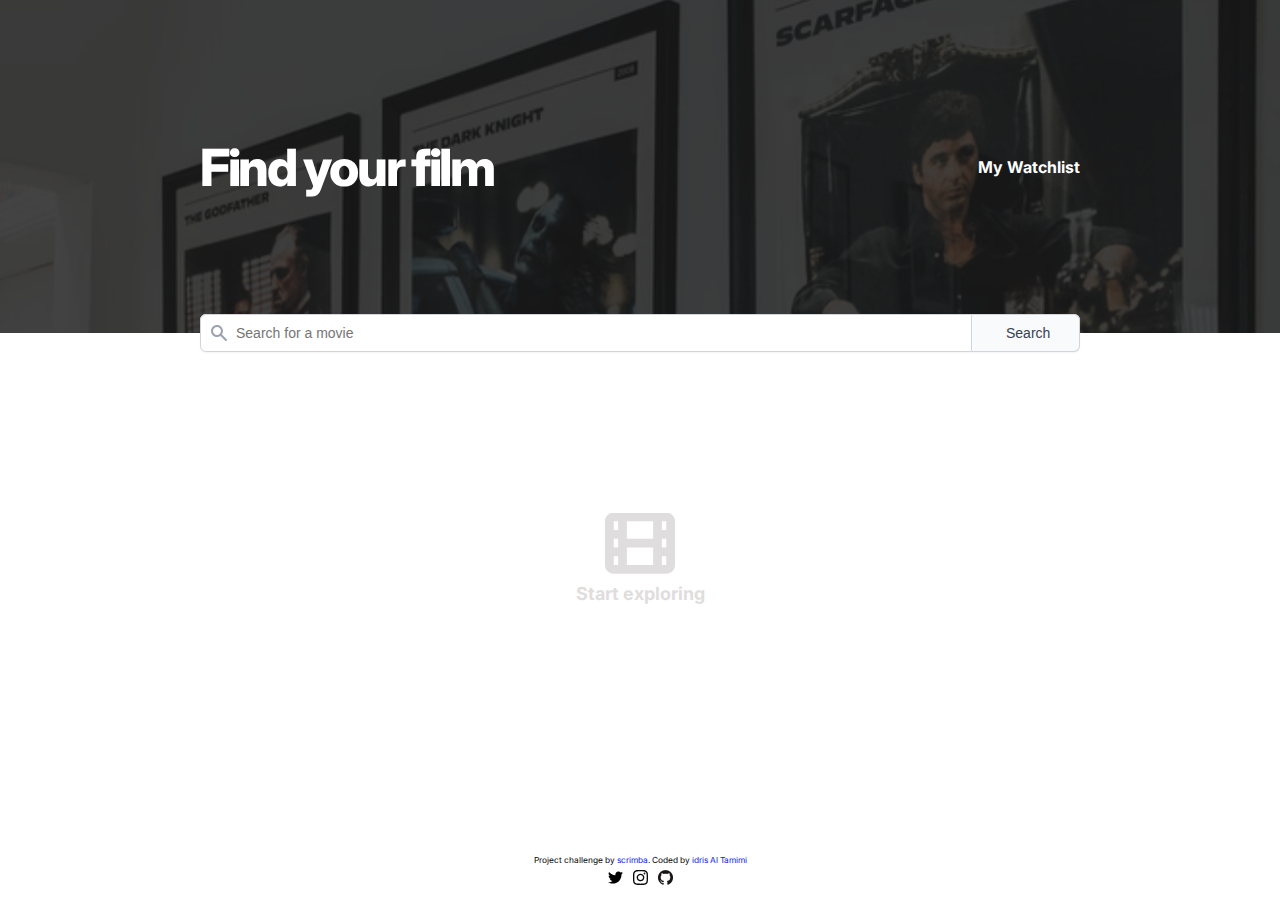
==== index.html @ 2736aeb2 "Add files via upload" ====
<!DOCTYPE html>
<html lang="en">

<head>
   <meta charset="UTF-8">
   <meta http-equiv="X-UA-Compatible" content="IE=edge">
   <meta name="viewport" content="width=device-width, initial-scale=1.0">
   <!-- <meta http-equiv="Content-Security-Policy" content="upgrade-insecure-requests"> -->
   <link href="https://fonts.googleapis.com/css2?family=Inter:wght@400;500;700;800&display=swap" rel="stylesheet">
   <script type="module" src="script.js" defer></script>
   <title>Find your movie</title>
   <link rel="stylesheet" href="style.css">
</head>

<body>
   <header>
      <div class="navbar">
         <h1 class="title">Find your film</h1>
         <a href="./watchlist.html" class="page-link">My Watchlist</a>
      </div>
      <div class="input-form">
         <button class="search-btn">Search</button>
         <input type="search" placeholder="Search for a movie" class="search-input" />
      </div>
   </header>
   <main>
      <div class="explore">
         <img src="./img/iconfilm.svg" alt="film icon" class="explore-icon">
         <h3 class="explore-title">Start exploring</h3>
      </div>
      <div class="explore-no-result">
         <h3 class="explore-title">Unable to find what you’re looking for. Please try another search.</h3>
      </div>

      <div class="cards-container"></div>

      <template class="cards-template">
         <section>
            <div class="poster-container">
               <img src="" class="movie-poster">
            </div>
            <div class="movie-info-container">
               <div class="movie-title-container">
                  <h3 class="movie-title"></h3>
                  <div class="rating-container">
                     <img src="./img/iconstar.svg">
                     <span class="movie-rating"></span>
                  </div>
               </div>
               <div class="movie-stats-container">
                  <span class="movie-runtime"></span>
                  <span class="movie-genre"></span>
                  <div class="watchlist-btn-container">
                     <img src="" class="movie-watchlist-btn">
                     <span>Watchlist</span>
                  </div>
               </div>
               <div>
                  <span class="movie-plot"></span><span class="movie-readmore-btn">Readmore</span>
                  <span class="movie-showless-btn">Show less</span>
               </div>
            </div>
         </section>
      </template>
      <div class="clipboard"></div>
   </main>
   <footer class="footer">
      <div class="about">
         <small>Project challenge by <a target="_blank" href="https://scrimba.com">scrimba</a>. Coded by <a
               target="_blank" href="https://github.com/idrisaltamimi/movies-watchlist.git">idris Al Tamimi</a></small>
      </div>
      <div class="mylinks">
         <a target="_blank" class="twitter" href="https://twitter.com/idris_altamimi">twitter</a>
         <a target="_blank" class="instagram" href="https://www.instagram.com/idris.altamimi/">instagram</a>
         <a target="_blank" class="github" href="https://github.com/idrisaltamimi">github</a>
      </div>
   </footer>
</body>

</html>
---- style.css ----
* {
   box-sizing: border-box;
   margin: 0;
   padding: 0;
}

html {
   height: 100%;
}

body {
   margin: 0;
   padding: 0;
   font-family: 'Inter', sans-serif;

   min-height: 100%;

   display: flex;
   flex-direction: column;
}

footer {
   margin-top: auto;
   padding: 15px;
}

/*================
      header
=================*/
.navbar {
   position: relative;
   padding: 85px 44px;
   color: #fff;
   display: flex;
   justify-content: space-between;
   align-items: center;
   background: linear-gradient(rgba(0, 0, 0, 0.9), rgba(0, 0, 0, 0.9)), url(./img/background.svg);
   background-blend-mode: color-dodge;
   background-position: top center;
   background-size: cover;
}

.title {
   font-weight: 800;
   font-size: 2.6rem;
   line-height: 24px;
   letter-spacing: -0.045em;
}

.page-link {
   text-decoration: none;
   color: inherit;
   font-weight: 700;
   font-size: 0.875rem;
   line-height: 20px;
   text-align: right;
}

.page-link:hover,
.page-link:focus {
   color: rgba(255, 255, 255, 0.9);
   text-shadow: 0px 0px 5px rgb(255, 255, 255, 0.15);
}

.input-form {
   height: 38px;
   margin: 0 44px;
   transform: translate(0, -50%);
   display: flex;
   flex-direction: row;
   align-items: center;
   background-color: #FFFFFF;
   box-shadow: 0px 1px 2px rgba(0, 0, 0, 0.05);
   border-radius: 6px;
}

.search-input {
   font-size: 0.875rem;
   width: 100%;
   padding-left: 35px;
   height: 38px;
   background: url(./img/iconsearch.svg) no-repeat scroll;
   background-position: center left;
   background-position-x: 10px;
   border: 1px solid #D1D5DB;
   border-radius: 6px 0 0 6px;
}

.search-btn {
   display: flex;
   justify-content: center;
   align-items: center;
   gap: 8px;

   width: 120px;
   height: 38px;

   font-size: 0.875rem;
   padding: 0.563em 0.688em 0.563em 1.063em;

   color: #374151;
   background-color: #F9FAFB;

   border: 1px solid #D1D5DB;
   border-radius: 0px 6px 6px 0px;
   border-left: none;
   cursor: pointer;
   order: 1;
}

.search-btn:focus,
.search-btn:hover {
   outline: none;
   color: #6d6d6d;
   border: 1px solid #9e9fa0;
   background-color: #f0f0f0;
}

.search-btn:focus+.search-input,
.search-btn:hover+.search-input {
   border-right: white;
}

.search-input:focus,
.search-input:hover {
   outline: none;
   border: 1px solid #9e9fa0;
   border-radius: 6px 0px 0px 6px;
}

@media(min-width:800px) {
   .navbar {
      min-height: 32vh;
      padding: 0 100px;
   }

   .title {
      font-size: 2.9rem;
   }

   .page-link {
      font-size: .9rem;
   }

   .input-form {
      margin: 0 100px;
   }
}

@media(min-width:1200px) {
   .navbar {
      min-height: 37vh;
      padding: 0 200px;
   }

   .title {
      font-size: 3.2rem;
   }

   .page-link {
      font-size: 1rem;
   }

   .input-form {
      margin: 0 200px;
   }
}

/*=================
        body
==================*/
/*===============*/
main {
   display: flex;
   flex-direction: column;
   justify-content: center;
   height: 100%;
   margin: auto;
}

/*----explore----*/
.explore,
.explore-no-result {
   min-width: 321px;

   display: flex;
   flex-direction: column;
   align-items: center;
   justify-content: center;
   gap: 9px;

   margin: auto;
   padding: 0 44px;
   text-align: center;
   color: #DFDDDD;

   transform: translateY(50%);
}

.explore-title {
   font-weight: 700;
   font-size: 1.125rem;
   line-height: 20px;
   text-align: center;
}

.explore-no-result {
   display: none;
   transform: translateY(100%);
}

.explore--watchlist {
   transform: translateY(120%);
}

.index-link {
   text-decoration: none;
   background: url(./img/iconadd.svg) no-repeat scroll;
   background-position: center left;
   padding-left: 20px;
   font-weight: 700;
   font-size: 0.875rem;
   line-height: 20px;
   text-align: center;
   color: #363636;
}

/*=================*/
/*--movies list--*/
.cards-container {
   padding: 2em 44px 3.5em 44px;
}

.cards-container--watchlist {
   padding-top: 35px;
}

section {
   display: flex;
   gap: 21px;
   margin-bottom: 25px;
   padding-bottom: 25px;
   border-bottom: 1.5px solid #E5E7EB;
}

section:last-child {
   border: none;
   margin: 0;
   padding: 0;
}

.movie-info-container {
   display: flex;
   flex-direction: column;
   gap: 10px;
}

/* poster section  */
.poster-container {
   width: 99px;
   height: 147.41px;
}

.movie-poster,
.movie-poster-nan {
   width: 99px;
   height: 147.41px;
   object-fit: cover;
   border-radius: 2.32941px;
}

.movie-poster-nan {
   object-fit: contain;
   padding: 20px;
   border: 1px solid #DFDDDD;
}

/* title section  */
.movie-title-container {
   display: flex;
   align-items: center;
   gap: 8px;
}

.movie-title-container>* {
   margin: 0;
   margin-top: 15px;
}

.movie-title {
   font-weight: 500;
   font-size: 1.125rem;
}

.rating-container {
   display: flex;
   align-items: center;
   gap: 4px;
}

.rating-container>img {
   align-self: center;
   width: 15px;
}

.movie-rating {
   color: #111827;
   font-size: 0.75rem;
}

/* stats section  */
.movie-stats-container,
.movie-stats-container-nan {
   display: flex;
   gap: 19px;
   font-size: 0.75rem;
}


.movie-stats-container-nan {
   gap: 0;
}

.movie-stats-container-nan>.movie-genre {
   margin-right: 19px;
}

.watchlist-btn-container {
   display: flex;
   align-items: center;
   gap: 5px;
}

.movie-watchlist-btn {
   cursor: pointer;
}

/* plot section  */
.movie-plot {
   font-weight: 400;
   color: #6B7280;
   font-size: .875rem;
   line-height: 20px;
}

.movie-readmore-btn,
.movie-showless-btn {
   font-size: .75rem;
   cursor: pointer;
}

.movie-showless-btn {
   display: block;
   display: none;
   margin-top: 10px;
}

/*=================*/
/*----clipboard----*/
.clipboard-content {
   position: fixed;
   bottom: 7%;
   left: 50%;
   transform: translateX(-50%);
   background-color: rgba(0, 0, 0, 0.7);
   color: rgb(234, 234, 234);
   padding: .5em 1em;
   border-radius: 12px;
   animation: clipboard-animation .1s;
}

@keyframes clipboard-animation {
   0% {
      bottom: 0;
   }

   100% {
      bottom: 7%;
   }
}

/* media query  */
@media(min-width:800px) {
   section {
      gap: 31px;
   }

   .cards-container {
      padding-left: 100px;
      padding-right: 100px;
   }
}

@media(min-width:1200px) {
   section {
      gap: 41px;
   }

   .cards-container {
      padding-left: 200px;
      padding-right: 200px;
   }
}

/*=================
      footer
==================*/
.footer {
   display: flex;
   flex-direction: column;
   align-items: center;
   gap: 5px;
}

.about {
   font-size: 10px;
}

.about small>a {
   text-decoration: none;
   color: #0921ea;
}

.about small>a:visited {
   color: #0921ea;
}

.mylinks {
   display: flex;
   gap: 10px;
   align-items: center;
}

.twitter,
.instagram,
.github {
   text-indent: 100%;
   white-space: nowrap;
   overflow: hidden;
   width: 15px;
   height: 15px;
}

.twitter {
   background: url(/img/twitter.svg);
   background-size: contain;
}

.instagram {
   background: url(/img/instagram.svg);
   background-size: contain;
}

.github {
   background: url(/img/git.png);
   background-size: contain;
}
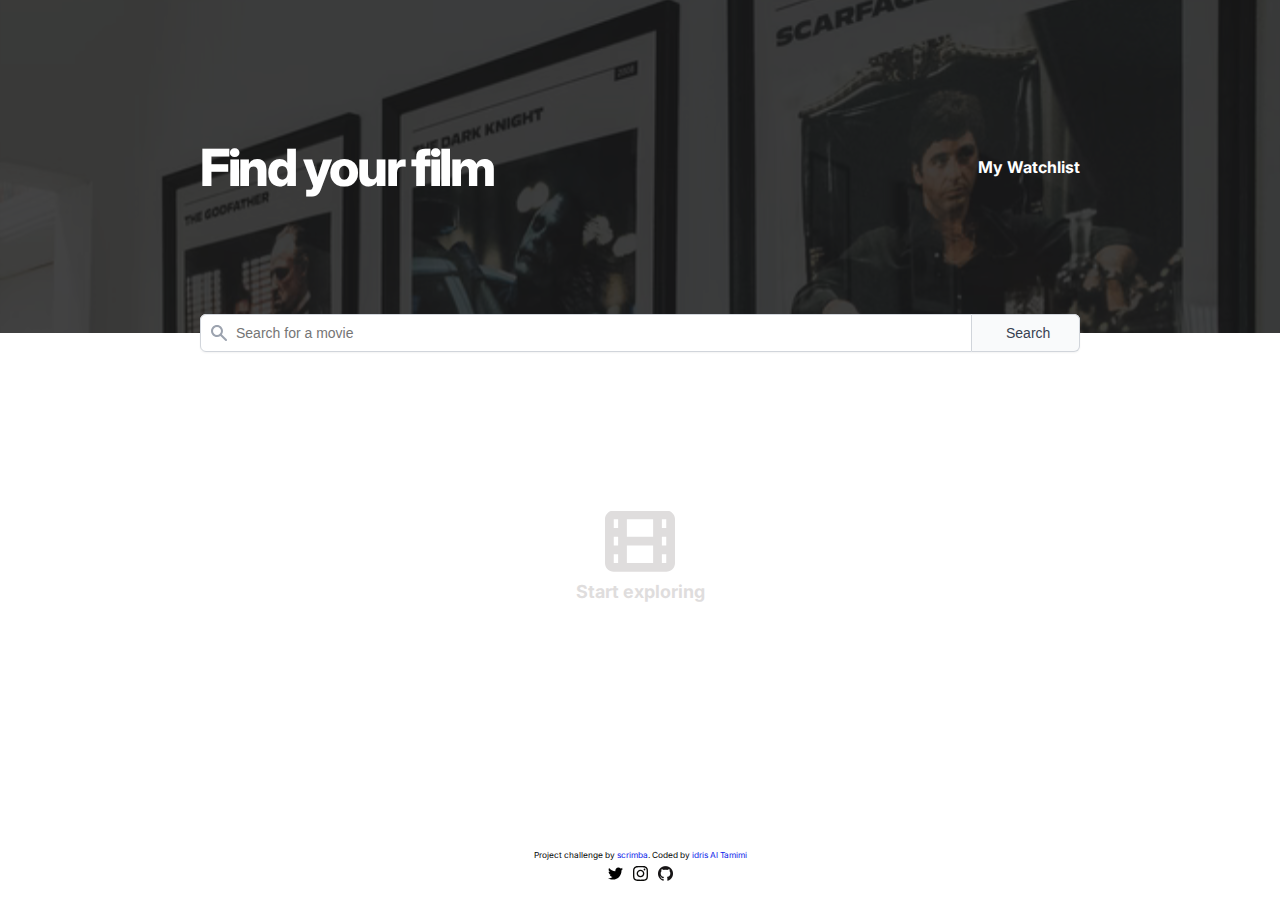
==== commit 43e414a8: "Add files via upload" ====
--- a/index.html
+++ b/index.html
@@ -70,9 +70,15 @@
                target="_blank" href="https://github.com/idrisaltamimi/movies-watchlist.git">idris Al Tamimi</a></small>
       </div>
       <div class="mylinks">
-         <a target="_blank" class="twitter" href="https://twitter.com/idris_altamimi">twitter</a>
-         <a target="_blank" class="instagram" href="https://www.instagram.com/idris.altamimi/">instagram</a>
-         <a target="_blank" class="github" href="https://github.com/idrisaltamimi">github</a>
+         <a target="_blank" class="twitter" href="https://twitter.com/idris_altamimi">
+            <img src="./img/twitter.svg" alt="twitter logo" />
+         </a>
+
+         <a target="_blank" class="instagram" href="https://www.instagram.com/idris.altamimi/">
+            <img src="./img/instagram.svg" alt="instagram logo" /></a>
+         <a target="_blank" class="github" href="https://github.com/idrisaltamimi">
+            <img src="./img/git.png" alt="github logo" />
+         </a>
       </div>
    </footer>
 </body>
--- a/style.css
+++ b/style.css
@@ -431,27 +431,7 @@
    align-items: center;
 }
 
-.twitter,
-.instagram,
-.github {
-   text-indent: 100%;
-   white-space: nowrap;
-   overflow: hidden;
+.mylinks a>img {
    width: 15px;
    height: 15px;
-}
-
-.twitter {
-   background: url(/img/twitter.svg);
-   background-size: contain;
-}
-
-.instagram {
-   background: url(/img/instagram.svg);
-   background-size: contain;
-}
-
-.github {
-   background: url(/img/git.png);
-   background-size: contain;
 }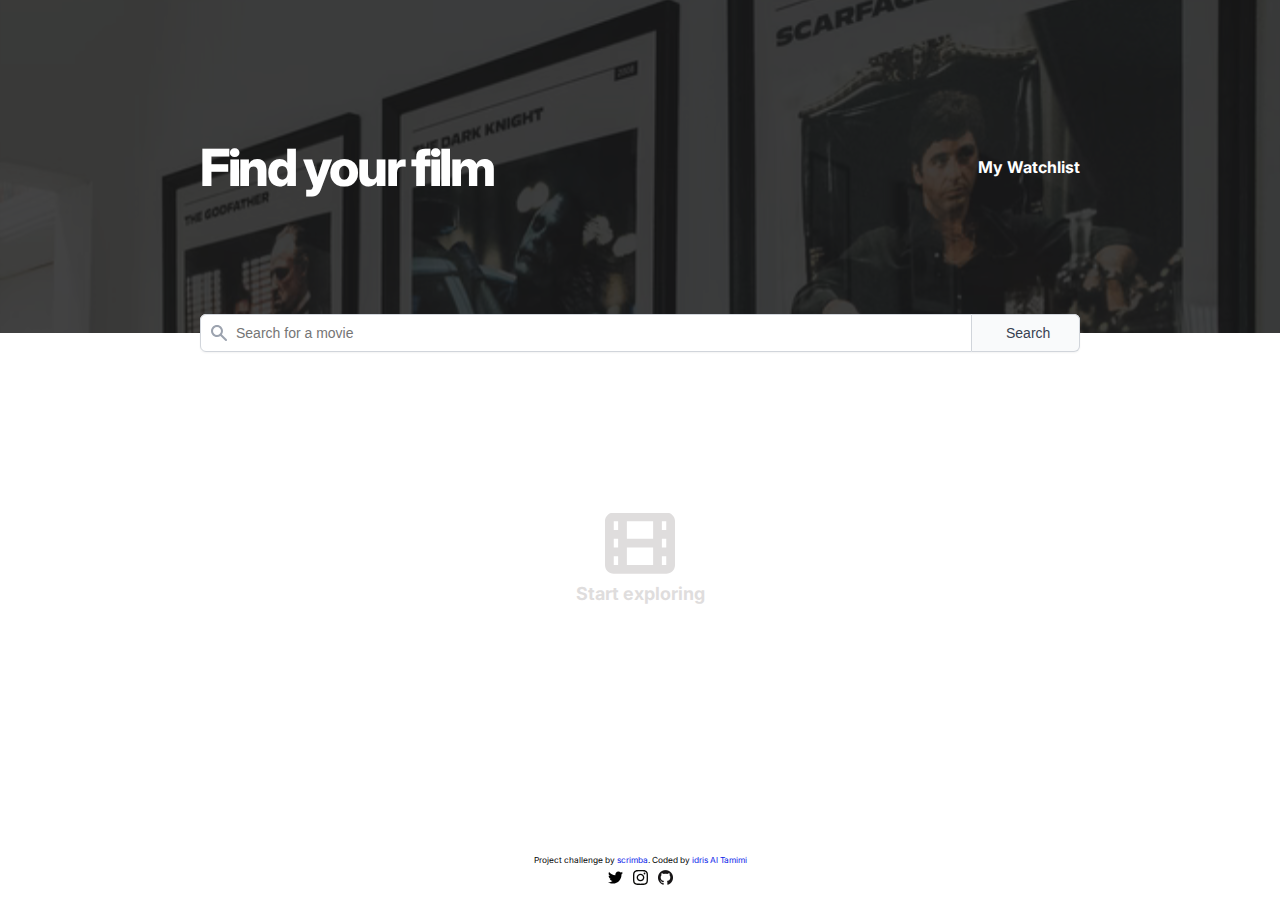
==== commit 0879fd56: "Add files via upload" ====
--- a/index.html
+++ b/index.html
@@ -5,7 +5,6 @@
    <meta charset="UTF-8">
    <meta http-equiv="X-UA-Compatible" content="IE=edge">
    <meta name="viewport" content="width=device-width, initial-scale=1.0">
-   <!-- <meta http-equiv="Content-Security-Policy" content="upgrade-insecure-requests"> -->
    <link href="https://fonts.googleapis.com/css2?family=Inter:wght@400;500;700;800&display=swap" rel="stylesheet">
    <script type="module" src="script.js" defer></script>
    <title>Find your movie</title>
@@ -70,15 +69,9 @@
                target="_blank" href="https://github.com/idrisaltamimi/movies-watchlist.git">idris Al Tamimi</a></small>
       </div>
       <div class="mylinks">
-         <a target="_blank" class="twitter" href="https://twitter.com/idris_altamimi">
-            <img src="./img/twitter.svg" alt="twitter logo" />
-         </a>
-
-         <a target="_blank" class="instagram" href="https://www.instagram.com/idris.altamimi/">
-            <img src="./img/instagram.svg" alt="instagram logo" /></a>
-         <a target="_blank" class="github" href="https://github.com/idrisaltamimi">
-            <img src="./img/git.png" alt="github logo" />
-         </a>
+         <a target="_blank" class="twitter" href="https://twitter.com/idris_altamimi"></a>
+         <a target="_blank" class="instagram" href="https://www.instagram.com/idris.altamimi/"></a>
+         <a target="_blank" class="github" href="https://github.com/idrisaltamimi"></a>
       </div>
    </footer>
 </body>
--- a/style.css
+++ b/style.css
@@ -431,7 +431,19 @@
    align-items: center;
 }
 
-.mylinks a>img {
+.mylinks>a {
    width: 15px;
    height: 15px;
+}
+
+.twitter {
+   content: url(./img/twitter.svg);
+}
+
+.instagram {
+   content: url(./img/instagram.svg);
+}
+
+.github {
+   content: url(./img/git.png);
 }